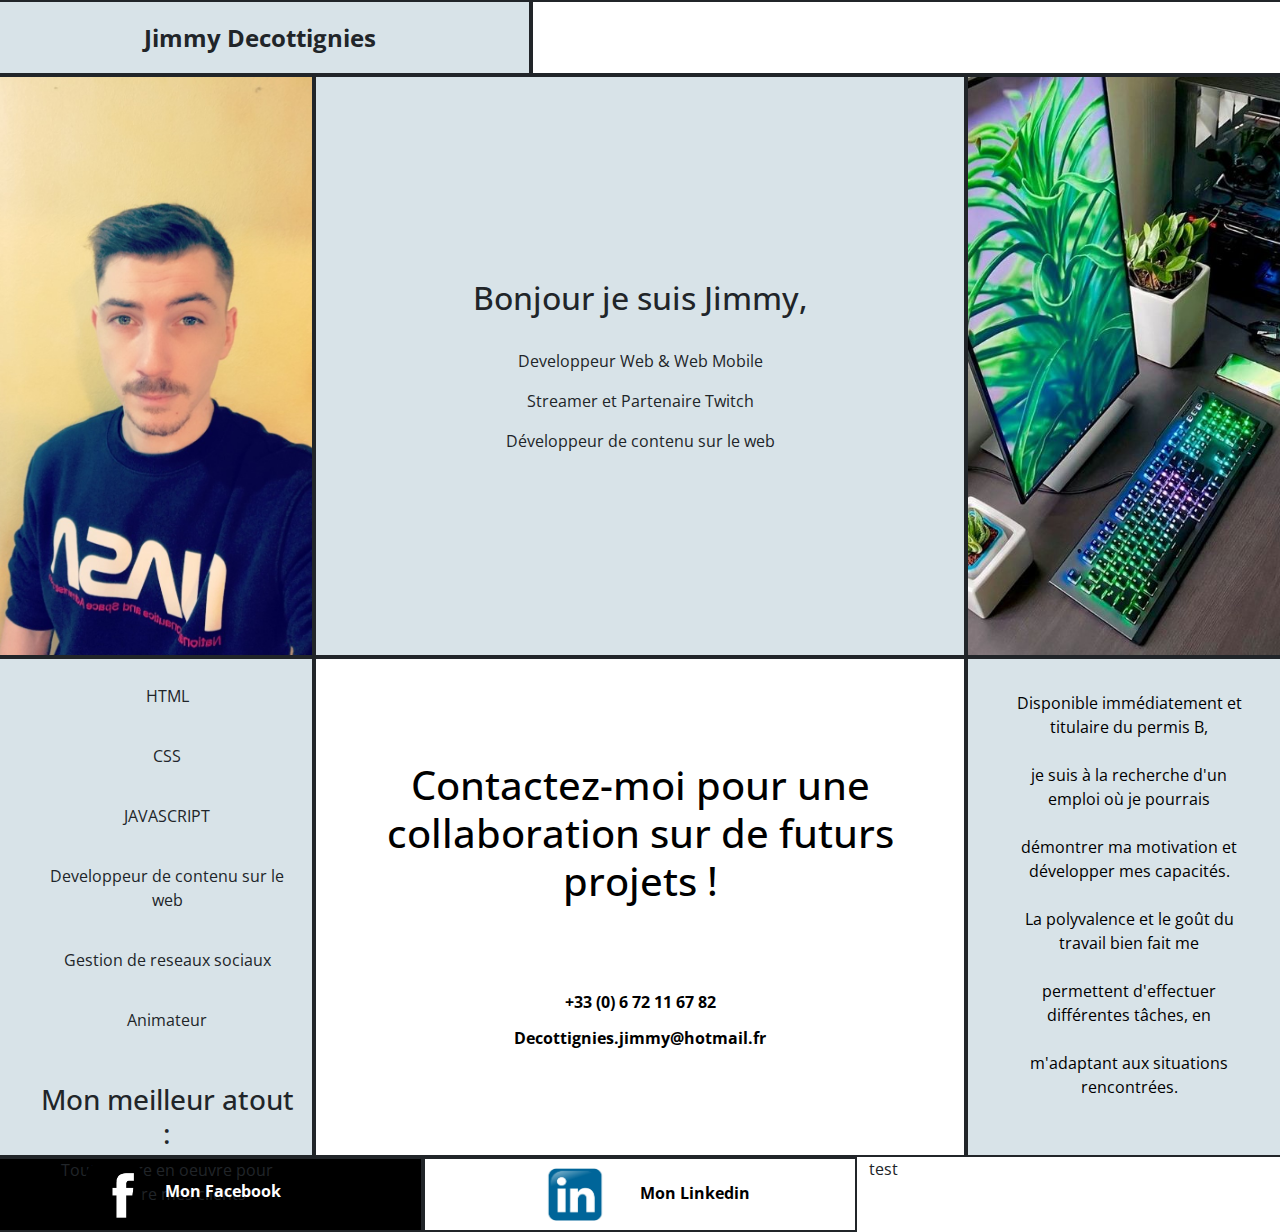
==== CV Grid colonne Boostrap/cv.html @ 4db68581 "Update 01/07/22" ====
<!DOCTYPE html>
<html lang="en">

<head>
    <meta charset="UTF-8">
    <meta http-equiv="X-UA-Compatible" content="IE=edge">
    <meta name="viewport" content="width=device-width, initial-scale=1.0">
    <link rel="stylesheet" href="/CV Grid colonne Boostrap/cv.css">
    <link rel="stylesheet" href="https://cdn.jsdelivr.net/npm/bootstrap@5.2.0-beta1/dist/css/bootstrap.min.css">
    <link rel="stylesheet" href="	https://cdn.jsdelivr.net/npm/bootstrap@5.2.0-beta1/dist/js/bootstrap.bundle.min.js">
    <!----------------            FONT               ---------------------->
    <link rel="preconnect" href="https://fonts.googleapis.com">
    <link rel="preconnect" href="https://fonts.gstatic.com" crossorigin>
    <link href="https://fonts.googleapis.com/css2?family=Open+Sans:wght@300&display=swap" rel="stylesheet">
    <!---------------------------------------------------------------------->
    <title>Document</title>
</head>

<body>
    <header>
        <div class="container1">
            <div class="row">
                <div class="col-12 col-sm-5 col-md-5 col-lg-5 col-xl-5" id="box1">
                    <h1 id="nom">Jimmy Decottignies</h1>
                </div>
                <div class="col-12 col-sm-7 col-md-7 col-lg-7 col-xl-7" id="box2">
                    <ul>
                        <a class="menu2" href="https://www.w3schools.com/" target="_parent">Accueil</a>
                        <a class="menu2" href="https://www.w3schools.com/" target="_parent">À propos</a>
                        <a class="menu2" href="https://www.w3schools.com/" target="_parent">Me contacter</a>
                    </ul>
                </div>
            </div>
        </div>
    </header>

        <!-- ligne transparente pour combler le position fixed du header -->
        <div class="row">
            <div class="col-12 col-sm-12 col-md-12 col-lg-12 col-xl-12" id="box3">
            </div>
        </div>
        <!---------------------------------------------------------------------------------->
        <div class="row">
            <div class="col-12 col-sm-6 col-md-4 col-lg-3 col-xl-3 px-0" id="box4"> <!-- px-0 remet le padding image a 0-->
                <img src="/CV Grid colonne Boostrap/thumbnail_IMG_0849.jpg" alt="jim" class="img-fluid" id="jim">
            </div>
            <div class="col-12 col-sm-6 col-md-4 col-lg-6 col-xl-6" id="box5">
                <div class="presentation">
                <h2>Bonjour je suis Jimmy,</h2>
                <br>
                <p>Developpeur Web & Web Mobile</p>
                <p>Streamer et Partenaire Twitch</p>
                <p>Développeur de contenu sur le web</p>
                </div>
            </div>
            <div class="col-12 col-sm-12 col-md-4 col-lg-3 col-xl-3 px-0" id="box6">
                <img src="/CV Grid colonne Boostrap/test.jpg" alt="jim" class="img-fluid" id="home">
            </div>            
        </div>

        <div class="row">
            <div class="col-12 col-sm-6 col-md-4 col-lg-3 col-xl-3" id="box7"> <!-- px-0 remet le padding image a 0-->
                <ul class="comp">
                    <li class="competence">
                        <p class="competence2">HTML</p>
                    </li>
                    <li class="competence">
                        <p class="competence2">CSS</p>
                    </li>
                    <li class="competence">
                        <p class="competence2">JAVASCRIPT</p>
                    </li>
                    <li class="competence">
                        <p class="competence2">Developpeur de contenu sur le web</p>
                    </li>
                    <li class="competence">
                        <p class="competence2">Gestion de reseaux sociaux</p>
                    </li>
                    <li class="competence">
                        <p class="competence2">Animateur</p>
                    </li>
    
                    <h3 class="atout">Mon meilleur atout :</h3>
                    <p class="atout">Tout mettre en oeuvre pour satisfaire mes clients</p>   
                </ul>
            </div>
            <div class="col-12 col-sm-6 col-md-4 col-lg-6 col-xl-6" id="box8">
                <h1 class="contact">Contactez-moi pour une collaboration sur de futurs projets !</h1>
            <p class="tel">+33 (0) 6 72 11 67 82</p>
            <a class="mail" href="mailto:Decottignies.jimmy@hotmail.fr">
                <p>Decottignies.jimmy@hotmail.fr</p>
            </a>
            </div>
            <div class="col-12 col-sm-12 col-md-4 col-lg-3 col-xl-3" id="box9">
                <p class="motivation">Disponible immédiatement et titulaire du permis B,<br> <br>
                    je suis à la recherche d'un emploi où je pourrais <br><br>
                    démontrer ma motivation et développer mes capacités. <br><br>
                    La polyvalence et le goût du travail bien fait me <br><br>
                    permettent d'effectuer différentes tâches, en <br><br>
                    m'adaptant aux situations rencontrées. <br><br>    
                </p>
            </div>            
        </div>

        <div class="row">
            <div class="col-12 col-sm-6 col-md-4 col-lg-3 col-xl-3" id="box10"> <!-- px-0 remet le padding image a 0-->
                <a class="facebook" href="https://www.facebook.com/decottignies.jimmy/"><img class="img-fluid"
                    src="/Exercice CV responsive/facebook-noir.png" id="facebook2">Mon Facebook</a>
            </div>
            <div class="col-12 col-sm-6 col-md-4 col-lg-6 col-xl-6" id="box11">
                <a class="linkedin"
                    href="https://fr.linkedin.com/in/jimmy-decottignies-916401241?trk=people-guest_people_search-card"><img
                    class="img-fluid" id="linkedin2" src="/Exercice CV responsive/linkedin.jpg" alt="">Mon Linkedin
</a>
            </div>
            <div class="col-12 col-sm-12 col-md-4 col-lg-3 col-xl-3" id="box12">
                test
            </div>            
        </div>



</body>

</html>
<!--.col-	 à 576px
.col-sm-	 à 567px.
.col-md-	 à 768px
.col-lg-	 992px
.col-xl-	​​​​​​​ 1200px.-->
---- CV Grid colonne Boostrap/cv.css ----
.container1 {
    width: 100%;
    font-family: 'Open Sans', sans-serif;
    position: fixed;
    z-index: 10; /* definit une priorité d'affichage (calque 1>2>3*/
}

.row {
    font-family: 'Open Sans', sans-serif; 
}

#box1 {
    background-color: rgb(216, 227, 232);
    height: 75px;
    border: solid;
    border-width: 2px;
}


#nom {
    font-size: 150%;
    font-weight: bold;
    text-align: center;
    position: relative;
    top: 50%;
    -ms-transform: translateY(-50%);
    -webkit-transform: translateY(-50%);
    transform: translateY(-50%);
}

#box2 {
    background-color: white;
    height: 75px;
    border: solid;
    border-width: 2px;
}

.menu2 {
    text-decoration: none;
    color: black;
    padding: 4px 8px;
    position: relative;
    left: 700px;
    top: 25px;
}

#box3 {
    height: 75px;
    }

#box4 {
    background-color: yellow;
    height: 582px;
    border: solid;
    border-width: 2px;
    }

#jim {
    width: 100%;
    height: 100%;
    object-fit: cover;
}

#box5 {
    background-color: rgb(216, 227, 232);
    height: 582px;
    border: solid;
    border-width: 2px;
    font-size: 100%;
}

.presentation {
    text-align: center;
    position: relative;
    top: 50%;
    -ms-transform: translateY(-50%);
    -webkit-transform: translateY(-50%);
    transform: translateY(-50%);
}

#box6 {
    background-color: yellow;
    height: 582px;
    border: solid;
    border-width: 2px;
    }

#home {
    width: 100%;
    height: 100%;
    object-fit: cover;
}

#box7 {
    background-color: rgb(216, 227, 232);
    height: 500px;
    float: left;
    border: solid;
    border-width: 2px;
    font-size: 100%;
}

.atout {
    position: relative;
    top: 40px;
    text-align: center;
}

.competence {
    padding: 10px;
    text-align: center;
    position: relative;
    top: 15px;
}

ul {
    list-style-type: none;
}

#box8 {
    background-color: white;
    height: 500px;
    float: left;
    border: solid;
    border-width: 2px;
    font-size: 100%;
}

.contact {
    
    text-decoration: none;
    color: black;
    text-align: center;
    position: relative;
    top: 30%;
    -ms-transform: translateY(-50%);
    -webkit-transform: translateY(-50%);
    transform: translateY(-50%);
    margin: 25px 25px;
}

.mail {
    text-decoration: none;
    color: black;
    font-size: 100%;
    font-weight: bold;
    text-align: center;
    position: relative;
    top: 25%;
    -ms-transform: translateY(-50%);
    -webkit-transform: translateY(-50%);
    transform: translateY(-50%);
    }

    .tel {
        text-decoration: none;
        color: black;
        font-size: 100%;
        font-weight: bold;
        text-align: center;
        position: relative;
        top: 30%;
        -ms-transform: translateY(-50%);
        -webkit-transform: translateY(-50%);
        transform: translateY(-50%);
        margin: 25px 25px;
    }

    #box9 {
        background-color: rgb(216, 227, 232);
        height: 500px;
        border: solid;
        border-width: 2px;
        font-size: 100%;
    }

    .motivation {
        text-decoration: none;
        color: black;
        font-size: 100%;
        text-align: center;
        position: relative;
        top: 45%;
        -ms-transform: translateY(-50%);
        -webkit-transform: translateY(-50%);
        transform: translateY(-50%);
        margin: 25px 25px;
    }

    #box10 {
        background-color: black;
        width: 33.33%;
        height: 75px;
        float: left;
        border: solid;
        border-width: 2px;
        font-size: 100%;
    }

    .facebook {
        text-decoration: none;
        color: white;
        font-size: 100%;
        font-weight: bold;
        text-align: center;
        position: relative;
        top: 2px;
        left: 25%;
        -ms-transform: translateY(-50%);
        -webkit-transform: translateY(-50%);
        transform: translateY(-50%);
    }
    
    #facebook2 {
        width: 15%;
        height: 90%;
        object-fit: cover;
        position: relative;
        right: 20px;
    }

    #box11 {
        background-color: white;
        width: 33.33%;
        height: 75px;
        float: left;
        border: solid;
        border-width: 2px;
        font-size: 100%;
    }

    .linkedin {
        text-decoration: none;
        color: black;
        font-size: 100%;
        font-weight: bold;
        text-align: center;
        position: relative;
        left: 18%;
        -ms-transform: translateY(-50%);
        -webkit-transform: translateY(-50%);
        transform: translateY(-50%);
    }
    
    #linkedin2 {
        width: 32%;
        height: 100%;
    }
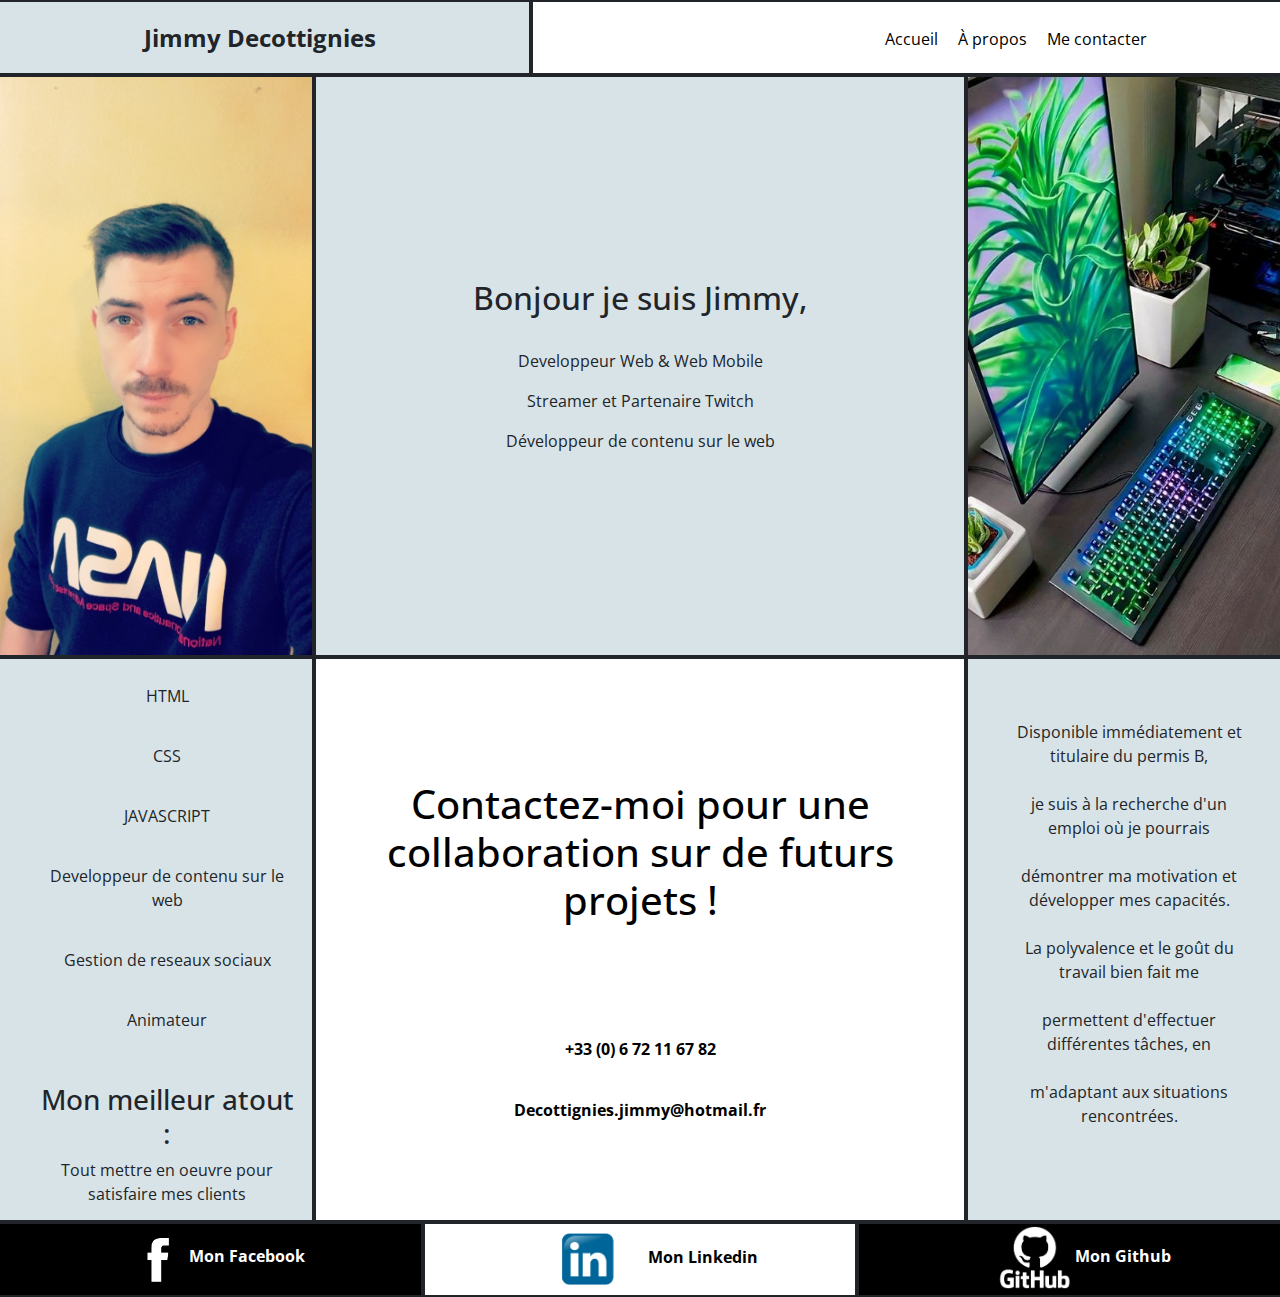
==== commit 8c93f7eb: "Updt 06.07.22" ====
--- a/CV Grid colonne Boostrap/cv.html
+++ b/CV Grid colonne Boostrap/cv.html
@@ -59,7 +59,7 @@
         </div>
 
         <div class="row">
-            <div class="col-12 col-sm-6 col-md-4 col-lg-3 col-xl-3" id="box7"> <!-- px-0 remet le padding image a 0-->
+            <div class="col-12 col-sm-6 col-md-4 col-lg-3 col-xl-3" id="box7"> 
                 <ul class="comp">
                     <li class="competence">
                         <p class="competence2">HTML</p>
@@ -103,18 +103,19 @@
         </div>
 
         <div class="row">
-            <div class="col-12 col-sm-6 col-md-4 col-lg-3 col-xl-3" id="box10"> <!-- px-0 remet le padding image a 0-->
+            <div class="col-12 col-sm-12 col-md-4 col-lg-4 col-xl-4" id="box10">
                 <a class="facebook" href="https://www.facebook.com/decottignies.jimmy/"><img class="img-fluid"
-                    src="/Exercice CV responsive/facebook-noir.png" id="facebook2">Mon Facebook</a>
+                    src="/Exercice CV responsive/facebook-noir.png" id="facebook2">&nbsp &nbsp &nbsp Mon Facebook</a>
             </div>
-            <div class="col-12 col-sm-6 col-md-4 col-lg-6 col-xl-6" id="box11">
+            <div class="col-12 col-sm-12 col-md-4 col-lg-4 col-xl-4" id="box11">
                 <a class="linkedin"
                     href="https://fr.linkedin.com/in/jimmy-decottignies-916401241?trk=people-guest_people_search-card"><img
                     class="img-fluid" id="linkedin2" src="/Exercice CV responsive/linkedin.jpg" alt="">Mon Linkedin
 </a>
             </div>
-            <div class="col-12 col-sm-12 col-md-4 col-lg-3 col-xl-3" id="box12">
-                test
+            <div class="col-12 col-sm-12 col-md-4 col-lg-4 col-xl-4" id="box12">
+                <a id="github" class="img-fluid" href="https://github.com/DecottigniesJimmy"><img class="github2"
+                    src="/CV Grid colonne Boostrap/github.jpg" alt=""> Mon Github</a>
             </div>            
         </div>
 
--- a/CV Grid colonne Boostrap/cv.css
+++ b/CV Grid colonne Boostrap/cv.css
@@ -1,13 +1,20 @@
+body {
+    width: 100%;
+    margin: 0 ;
+    padding: 0 ;
+    overflow-x:hidden;
+}
 
 .container1 {
     width: 100%;
     font-family: 'Open Sans', sans-serif;
     position: fixed;
-    z-index: 10; /* definit une priorité d'affichage (calque 1>2>3*/
+    z-index: 10;
+    /* definit une priorité d'affichage (calque 1>2>3*/
 }
 
 .row {
-    font-family: 'Open Sans', sans-serif; 
+    font-family: 'Open Sans', sans-serif;
 }
 
 #box1 {
@@ -47,14 +54,14 @@
 
 #box3 {
     height: 75px;
-    }
+}
 
 #box4 {
     background-color: yellow;
     height: 582px;
     border: solid;
     border-width: 2px;
-    }
+}
 
 #jim {
     width: 100%;
@@ -84,7 +91,7 @@
     height: 582px;
     border: solid;
     border-width: 2px;
-    }
+}
 
 #home {
     width: 100%;
@@ -94,7 +101,7 @@
 
 #box7 {
     background-color: rgb(216, 227, 232);
-    height: 500px;
+    height: 564.5px;
     float: left;
     border: solid;
     border-width: 2px;
@@ -120,7 +127,7 @@
 
 #box8 {
     background-color: white;
-    height: 500px;
+    height: 564.5px;
     float: left;
     border: solid;
     border-width: 2px;
@@ -128,7 +135,7 @@
 }
 
 .contact {
-    
+
     text-decoration: none;
     color: black;
     text-align: center;
@@ -147,12 +154,331 @@
     font-weight: bold;
     text-align: center;
     position: relative;
-    top: 25%;
-    -ms-transform: translateY(-50%);
-    -webkit-transform: translateY(-50%);
-    transform: translateY(-50%);
-    }
-
+    top: 35%;
+    -ms-transform: translateY(-50%);
+    -webkit-transform: translateY(-50%);
+    transform: translateY(-50%);
+}
+
+.tel {
+    text-decoration: none;
+    color: black;
+    font-size: 100%;
+    font-weight: bold;
+    text-align: center;
+    position: relative;
+    top: 35%;
+    -ms-transform: translateY(-50%);
+    -webkit-transform: translateY(-50%);
+    transform: translateY(-50%);
+    margin: 25px 25px;
+}
+
+#box9 {
+    background-color: rgb(216, 227, 232);
+    height: 564.5px;
+    border: solid;
+    border-width: 2px;
+    font-size: 100%;
+}
+
+.motivation {
+    text-decoration: none;
+    font-size: 100%;
+    text-align: center;
+    position: relative;
+    top: 45%;
+    -ms-transform: translateY(-50%);
+    -webkit-transform: translateY(-50%);
+    transform: translateY(-50%);
+    margin: 25px 25px;
+}
+
+#box10 {
+    background-color: black;
+    height: 75px;
+    float: left;
+    border: solid;
+    border-width: 2px;
+    font-size: 100%;
+}
+
+.facebook {
+    text-decoration: none;
+    color: white;
+    font-size: 100%;
+    font-weight: bold;
+    text-align: center;
+    position: relative;
+    top: 2px;
+    left: 35%;
+    -ms-transform: translateY(-50%);
+    -webkit-transform: translateY(-50%);
+    transform: translateY(-50%);
+}
+
+#facebook2 {
+    width: 11%;
+    height: 90%;
+    object-fit: cover;
+    position: relative;
+    right: 20px;
+}
+
+#box11 {
+    background-color: white;
+    height: 75px;
+    float: left;
+    border: solid;
+    border-width: 2px;
+    font-size: 100%;
+}
+
+.linkedin {
+    text-decoration: none;
+    color: black;
+    font-size: 100%;
+    font-weight: bold;
+    text-align: center;
+    position: relative;
+
+    left: 35%;
+    -ms-transform: translateY(-50%);
+    -webkit-transform: translateY(-50%);
+    transform: translateY(-50%);
+}
+
+#linkedin2 {
+    width: 13%;
+    height: 100%;
+    object-fit: cover;
+}
+
+#box12 {
+    background-color: black;
+    height: 75px;
+    float: right;
+    border: solid;
+    border-width: 2px;
+    font-size: 100%;
+}
+
+#github {
+    text-decoration: none;
+    color: white;
+    font-size: 100%;
+    font-weight: bold;
+    text-align: center;
+    position: relative;
+    top: 2px;
+    left: 45%;
+    -ms-transform: translateY(-50%);
+    -webkit-transform: translateY(-50%);
+    transform: translateY(-50%);
+}
+
+.github2 {
+    width: 9%;
+    height: 90%;
+    object-fit: cover;
+    position: relative;
+    right: 10px;
+}
+
+@media only screen and (min-width:0px) and (max-width: 576px) {
+
+    .menu2 {
+        text-decoration: none;
+        color: black;
+        padding: 4px 8px;
+        position: relative;
+        left: 80px;
+        top: 25px;
+    }
+
+    .linkedin {
+        text-decoration: none;
+        color: black;
+        font-size: 100%;
+        font-weight: bold;
+        text-align: center;
+        position: relative;
+        top: 0px;
+        left: 22%;
+        -ms-transform: translateY(-50%);
+        -webkit-transform: translateY(-50%);
+        transform: translateY(-50%);
+    }
+
+    #linkedin2 {
+        width: 23%;
+        height: 99%;
+    }
+
+    #facebook2 {
+        width: 11%;
+        height: 90%;
+        object-fit: cover;
+        position: relative;
+        right: 10px;
+    }
+
+    .facebook {
+        text-decoration: none;
+        color: white;
+        font-size: 100%;
+        font-weight: bold;
+        text-align: center;
+        position: relative;
+        top: 2px;
+        left: 138px;
+        -ms-transform: translateY(-50%);
+        -webkit-transform: translateY(-50%);
+        transform: translateY(-50%);
+    }
+
+}
+
+#github {
+    text-decoration: none;
+    color: white;
+    font-size: 100%;
+    font-weight: bold;
+    text-align: center;
+    position: relative;
+    left: 29%;
+    -ms-transform: translateY(-50%);
+    -webkit-transform: translateY(-50%);
+    transform: translateY(-50%);
+}
+
+.github2 {
+    width: 15%;
+    height: 90%;
+    object-fit: cover;
+    position: relative;
+}
+
+#facebook2 {
+    width: 11%;
+    height: 90%;
+    object-fit: cover;
+    position: relative;
+    right: 10px;
+}
+
+
+@media only screen and (min-width:577px) and (max-width: 768px) {
+    .menu2 {
+        text-decoration: none;
+        color: black;
+        padding: 4px 8px;
+        position: relative;
+        left: 0px;
+        top: 25px;
+    }
+
+    .presentation {
+        text-align: center;
+        position: relative;
+        top: 55%;
+        -ms-transform: translateY(-50%);
+        -webkit-transform: translateY(-50%);
+        transform: translateY(-50%);
+    }
+
+    .facebook {
+        text-decoration: none;
+        color: white;
+        font-size: 100%;
+        font-weight: bold;
+        text-align: center;
+        position: relative;
+        top: 2px;
+        left: 37%;
+        -ms-transform: translateY(-50%);
+        -webkit-transform: translateY(-50%);
+        transform: translateY(-50%);
+    }
+
+    #facebook2 {
+        width: 11%;
+        height: 90%;
+        object-fit: cover;
+        position: relative;
+        right: 18px;
+    }
+
+    #github {
+        text-decoration: none;
+        color: white;
+        font-size: 100%;
+        font-weight: bold;
+        text-align: center;
+        position: relative;
+        left: 36%;
+        -ms-transform: translateY(-50%);
+        -webkit-transform: translateY(-50%);
+        transform: translateY(-50%);
+    }
+
+    .github2 {
+        width: 15%;
+        height: 90%;
+        object-fit: cover;
+        position: relative;
+        right: 20px;
+    }
+
+    .linkedin {
+        text-decoration: none;
+        color: black;
+        font-size: 100%;
+        font-weight: bold;
+        text-align: center;
+        position: relative;
+        top: 0px;
+        left: 29%;
+        -ms-transform: translateY(-50%);
+        -webkit-transform: translateY(-50%);
+        transform: translateY(-50%);
+    }
+
+    #linkedin2 {
+        width: 23%;
+        height: 99%;
+    }
+}
+
+@media only screen and (min-width:769px) and (max-width: 992px) {
+        .menu2 {
+        text-decoration: none;
+        color: black;
+        padding: 4px 8px;
+        position: relative;
+        left: 100px;
+        top: 25px;
+    }
+
+    .atout {
+        position: relative;
+        top: 30px;
+        text-align: center;
+    }
+
+    .mail {
+        text-decoration: none;
+        color: black;
+        font-size: 100%;
+        font-weight: bold;
+        text-align: center;
+        position: relative;
+        top: 15%;
+        -ms-transform: translateY(-50%);
+        -webkit-transform: translateY(-50%);
+        transform: translateY(-50%);
+    }
+    
     .tel {
         text-decoration: none;
         color: black;
@@ -160,43 +486,164 @@
         font-weight: bold;
         text-align: center;
         position: relative;
-        top: 30%;
+        top: 15%;
         -ms-transform: translateY(-50%);
         -webkit-transform: translateY(-50%);
         transform: translateY(-50%);
         margin: 25px 25px;
-    }
-
-    #box9 {
-        background-color: rgb(216, 227, 232);
-        height: 500px;
-        border: solid;
-        border-width: 2px;
-        font-size: 100%;
-    }
-
-    .motivation {
-        text-decoration: none;
-        color: black;
-        font-size: 100%;
-        text-align: center;
-        position: relative;
-        top: 45%;
-        -ms-transform: translateY(-50%);
-        -webkit-transform: translateY(-50%);
-        transform: translateY(-50%);
-        margin: 25px 25px;
-    }
-
-    #box10 {
-        background-color: black;
-        width: 33.33%;
-        height: 75px;
-        float: left;
-        border: solid;
-        border-width: 2px;
-        font-size: 100%;
-    }
+    } 
+
+    .facebook {
+        text-decoration: none;
+        color: white;
+        font-size: 100%;
+        font-weight: bold;
+        text-align: center;
+        position: relative;
+        top: 2px;
+        left: 10%;
+        -ms-transform: translateY(-50%);
+        -webkit-transform: translateY(-50%);
+        transform: translateY(-50%);
+    }
+
+    #facebook2 {
+        width: 20%;
+        height: 90%;
+        object-fit: cover;
+        position: relative;
+        left: 15px;
+    } 
+
+    .linkedin {
+        text-decoration: none;
+        color: black;
+        font-size: 100%;
+        font-weight: bold;
+        text-align: center;
+        position: relative;
+        top: 0px;
+        left: 15%;
+        -ms-transform: translateY(-50%);
+        -webkit-transform: translateY(-50%);
+        transform: translateY(-50%);
+    }
+
+    #linkedin2 {
+        width: 30%;
+        height: 99%;
+    }
+
+    #github {
+        text-decoration: none;
+        color: white;
+        font-size: 100%;
+        font-weight: bold;
+        text-align: center;
+        position: relative;
+        left: 13%;
+        -ms-transform: translateY(-50%);
+        -webkit-transform: translateY(-50%);
+        transform: translateY(-50%);
+    }
+
+    .github2 {
+        width: 35%;
+        height: 90%;
+        object-fit: cover;
+        position: relative;
+        right: 5px;
+    }
+}
+
+@media only screen and (min-width:993px) and (max-width: 1200px) {
+    .menu2 {
+        text-decoration: none;
+        color: black;
+        padding: 4px 8px;
+        position: relative;
+        left: 250px;
+        top: 25px;
+    }
+
+    .atout {
+        position: relative;
+        top: 10px;
+        text-align: center;
+    }
+
+    .facebook {
+        text-decoration: none;
+        color: white;
+        font-size: 100%;
+        font-weight: bold;
+        text-align: center;
+        position: relative;
+        top: 2px;
+        left: 15%;
+        -ms-transform: translateY(-50%);
+        -webkit-transform: translateY(-50%);
+        transform: translateY(-50%);
+    }
+
+    #facebook2 {
+        width: 20%;
+        height: 90%;
+        object-fit: cover;
+        position: relative;
+        left: 15px;
+    }
+
+    .linkedin {
+        text-decoration: none;
+        color: black;
+        font-size: 100%;
+        font-weight: bold;
+        text-align: center;
+        position: relative;
+        top: 0px;
+        left: 17%;
+        -ms-transform: translateY(-50%);
+        -webkit-transform: translateY(-50%);
+        transform: translateY(-50%);
+    }
+
+    #linkedin2 {
+        width: 30%;
+        height: 99%;
+    }
+
+    #github {
+        text-decoration: none;
+        color: white;
+        font-size: 100%;
+        font-weight: bold;
+        text-align: center;
+        position: relative;
+        -ms-transform: translateY(-50%);
+        -webkit-transform: translateY(-50%);
+        transform: translateY(-50%);
+    }
+
+    .github2 {
+        width: 25%;
+        height: 90%;
+        object-fit: cover;
+        position: relative;
+        left:5px;
+    }
+}
+
+    @media only screen and (min-width:1201px) and (max-width: 1600px){
+
+    .menu2 {
+        text-decoration: none;
+        color: black;
+        padding: 4px 8px;
+        position: relative;
+        left: 300px;
+        top: 25px;
+        }
 
     .facebook {
         text-decoration: none;
@@ -211,23 +658,13 @@
         -webkit-transform: translateY(-50%);
         transform: translateY(-50%);
     }
-    
+
     #facebook2 {
         width: 15%;
         height: 90%;
         object-fit: cover;
         position: relative;
-        right: 20px;
-    }
-
-    #box11 {
-        background-color: white;
-        width: 33.33%;
-        height: 75px;
-        float: left;
-        border: solid;
-        border-width: 2px;
-        font-size: 100%;
+        left: 15px;
     }
 
     .linkedin {
@@ -237,15 +674,133 @@
         font-weight: bold;
         text-align: center;
         position: relative;
-        left: 18%;
-        -ms-transform: translateY(-50%);
-        -webkit-transform: translateY(-50%);
-        transform: translateY(-50%);
-    }
+        top: 0px;
+        left: 22%;
+        -ms-transform: translateY(-50%);
+        -webkit-transform: translateY(-50%);
+        transform: translateY(-50%);
+    }
+
+    #linkedin2 {
+        width: 30%;
+        height: 99%;
+    }
+
+    #github {
+        text-decoration: none;
+        color: white;
+        font-size: 100%;
+        font-weight: bold;
+        text-align: center;
+        position: relative;
+        -ms-transform: translateY(-50%);
+        -webkit-transform: translateY(-50%);
+        transform: translateY(-50%);
+    }
+
+    .github2 {
+        width: 20%;
+        height: 90%;
+        object-fit: cover;
+        position: relative;
+        left:5px;
+    }
+    }
+
+    @media only screen and (min-width:1601px) and (max-width: 2300px){
+
+        .menu2 {
+            text-decoration: none;
+            color: black;
+            padding: 4px 8px;
+            position: relative;
+            left: 400px;
+            top: 25px;
+        }
+
+        .facebook {
+            text-decoration: none;
+            color: white;
+            font-size: 100%;
+            font-weight: bold;
+            text-align: center;
+            position: relative;
+            top: 2px;
+            left: 33%;
+            -ms-transform: translateY(-50%);
+            -webkit-transform: translateY(-50%);
+            transform: translateY(-50%);
+        }
     
-    #linkedin2 {
-        width: 32%;
-        height: 100%;
-    }
-
-
+        #facebook2 {
+            width: 10%;
+            height: 90%;
+            object-fit: cover;
+            position: relative;
+            left: 5px;
+        }
+    
+        .linkedin {
+            text-decoration: none;
+            color: black;
+            font-size: 100%;
+            font-weight: bold;
+            text-align: center;
+            position: relative;
+            top: 0px;
+            left: 30%;
+            -ms-transform: translateY(-50%);
+            -webkit-transform: translateY(-50%);
+            transform: translateY(-50%);
+            
+        }
+    
+        #linkedin2 {
+            width: 18%;
+            height: 99%;
+
+        }
+
+        #github {
+            text-decoration: none;
+            color: white;
+            font-size: 100%;
+            font-weight: bold;
+            text-align: center;
+            position: relative;
+            top: 2px;
+            left: 37%;
+            -ms-transform: translateY(-50%);
+            -webkit-transform: translateY(-50%);
+            transform: translateY(-50%);
+        }
+    }
+
+    @media only screen and (min-width:2301px) {
+        #github {
+            text-decoration: none;
+            color: white;
+            font-size: 100%;
+            font-weight: bold;
+            text-align: center;
+            position: relative;
+            top: 2px;
+            left: 39%;
+            -ms-transform: translateY(-50%);
+            -webkit-transform: translateY(-50%);
+            transform: translateY(-50%);
+        }
+
+        .github2 {
+            width: 10%;
+            height: 90%;
+            object-fit: cover;
+            position: relative;
+        }
+    }
+
+/*.col-	 à 576px
+.col-sm-	 à 567px.
+.col-md-	 à 768px
+.col-lg-	 992px
+.col-xl-	​​​​​​​ 1200px. */